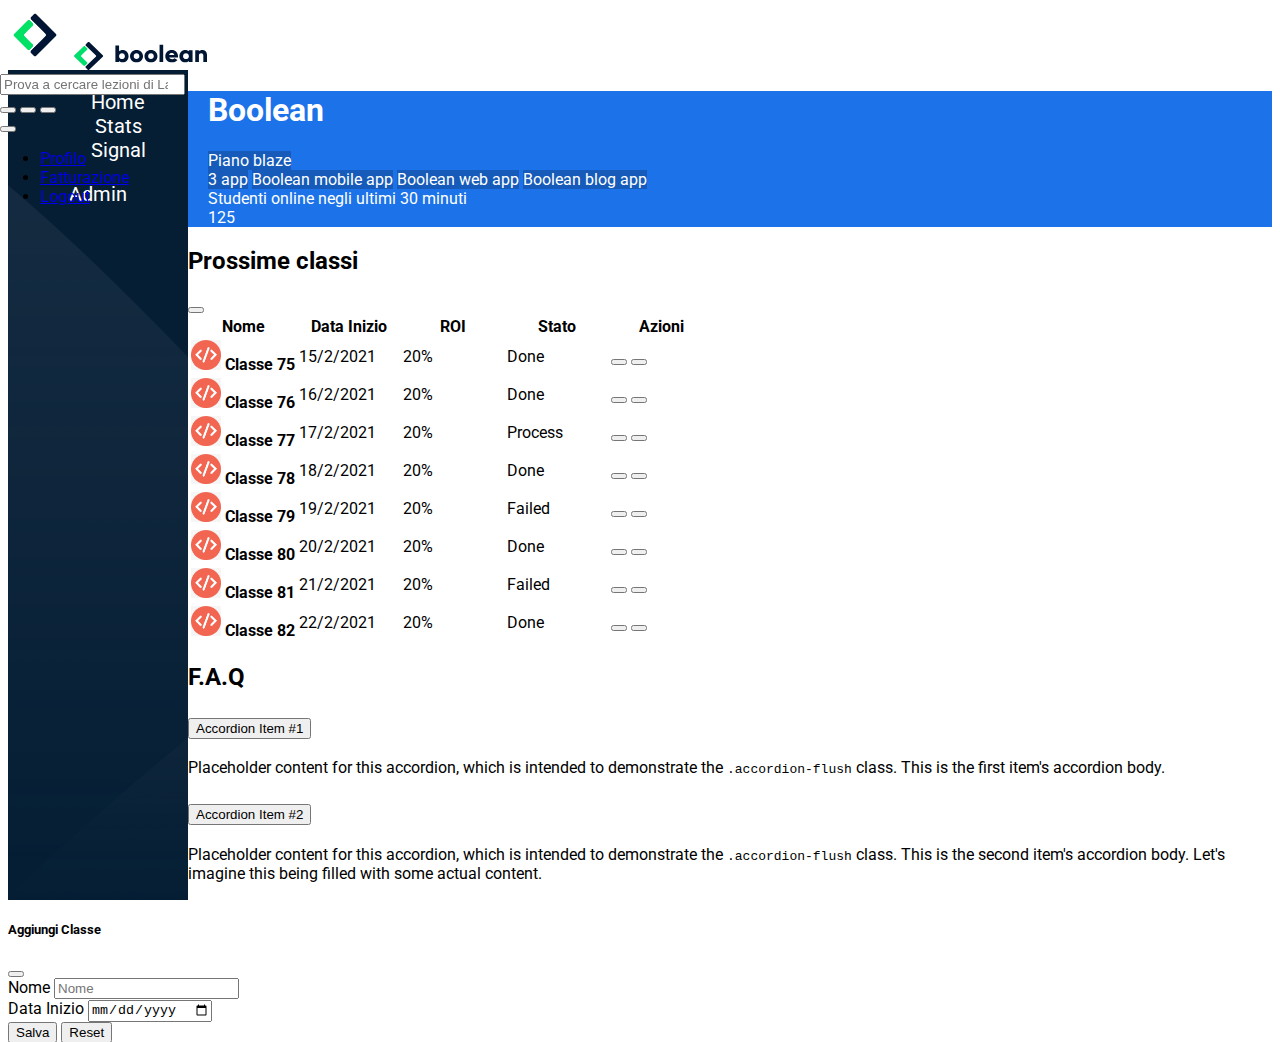
==== index.html @ d4d5f56f "Aggiunge contenuto tabella sezione classi" ====
<!DOCTYPE html>
<html lang="en">
    <head>
        <meta charset="UTF-8">
        <meta http-equiv="X-UA-Compatible" content="IE=edge">
        <meta name="viewport" content="width=device-width, initial-scale=1.0">
        <link href="https://cdn.jsdelivr.net/npm/bootstrap@5.2.2/dist/css/bootstrap.min.css" rel="stylesheet" integrity="sha384-Zenh87qX5JnK2Jl0vWa8Ck2rdkQ2Bzep5IDxbcnCeuOxjzrPF/et3URy9Bv1WTRi" crossorigin="anonymous">
        <link rel="stylesheet" href="https://cdnjs.cloudflare.com/ajax/libs/font-awesome/6.2.0/css/all.min.css" integrity="sha512-xh6O/CkQoPOWDdYTDqeRdPCVd1SpvCA9XXcUnZS2FmJNp1coAFzvtCN9BmamE+4aHK8yyUHUSCcJHgXloTyT2A==" crossorigin="anonymous" referrerpolicy="no-referrer" />
        <link rel="preconnect" href="https://fonts.googleapis.com">
        <link rel="preconnect" href="https://fonts.gstatic.com" crossorigin>
        <link href="https://fonts.googleapis.com/css2?family=Roboto:wght@400;700&display=swap" rel="stylesheet">
        <link rel="stylesheet" href="css/style.css">
        <title>Bootstrap Dashboard</title>
    </head>
    <body>
        <header>           
            <div class="container-fluid">
                <div class="row align-items-center">
                    <!-- prima colonna -->
                    <div class="col-auto">
                        <img class="img-fluid ms-logo-mobile d-lg-none" src="img/mobile-logo.png" alt="Logo mobile">
                        <img class="d-none d-lg-block img-fluid" src="img/logo.svg" alt="Logo desktop">
                    </div>
                    <!-- /prima colonna -->
                    <!-- seconda colonna -->
                    <div class="col p-0">                 
                        <div class="input-group">
                            <span class="input-group-text"><i class="fa-solid fa-magnifying-glass"></i></span>
                            <input class="form-control me-2" type="search" placeholder="Prova a cercare lezioni di Laravel" aria-label="Search" id="search-bar">
                        </div>
                    </div>
                    <!-- /seconda colonna -->
                    <!-- terza colonna -->
                    <div class="col-auto text-end px-0">
                        <nav class="navbar">
                            <button class="btn d-none d-lg-block ms-nav-btn">
                                <i class="fa-solid fa-list"></i>
                            </button>
                            <button class="btn d-none d-lg-block ms-nav-btn">
                                <i class="fa-solid fa-circle-question"></i>
                            </button>
                            <button class="btn d-none d-lg-block ms-nav-btn">
                                <i class="fa-solid fa-ellipsis-vertical"></i>
                            </button>
                            <div class="btn-group dropstart">
                                <button type="button" class="btn ms-bell ms-nav-btn" data-bs-toggle="dropdown" aria-expanded="false">
                                    <i class="fa-solid fa-bell"></i>
                                </button>
                                <ul class="dropdown-menu">
                                    <li><a class="dropdown-item" href="#">Profilo</a></li>
                                    <li><a class="dropdown-item" href="#">Fatturazione</a></li>
                                    <li><a class="dropdown-item" href="#">Logout</a></li>
                                </ul>
                            </div>
                        </nav>
                    </div>
                    <!-- /terza colonna -->
                </div>
            </div>
        </header>
        <div class="ms-container-aside-main">
            <aside class="p-2 p-lg-4">
                <!-- contenuto aside -->
                <div class="container-fluid py-4">
                    <div class="row flex-column align-items-center">
                        <!-- link visibili fino a md -->
                        <ul class="ms-aside-list d-lg-none">
                            <li class="mb-4">
                                <a href="#"><i class="fa-solid fa-house"></i></a>
                            </li>
                            <li class="mb-4">
                                <a href="#"><i class="fa-solid fa-chart-simple"></i></a>
                            </li>
                            <li>
                                <a href="#"><i class="fa-solid fa-signal"></i></a>
                            </li>
                        </ul>
                        <div class="ms-admin mt-auto d-lg-none">
                            <a href="#"><i class="fa-solid fa-gear"></i></a>
                        </div>
                        <!-- /link visibili fino a md -->
                        <!-- link visibili da lg in su -->
                        <ul class="ms-aside-list d-none d-lg-block">
                            <li class="mb-4">
                                <a href="#"><i class="me-3 fa-solid fa-house"></i> Home</a>
                            </li>
                            <li class="mb-4">
                                <a href="#"><i class="me-3 fa-solid fa-chart-simple"></i> Stats</a>
                            </li>
                            <li>
                                <a href="#"><i class="me-3 fa-solid fa-signal"></i> Signal</a>
                            </li>
                        </ul>
                        <div class="ms-admin mt-auto d-none d-lg-block ">
                            <a href="#"><i class="me-3 fa-solid fa-gear"></i> Admin</a>
                        </div>
                        <!-- /link visibili da lg in su -->
                    </div>
                </div>
                <!-- /contenuto aside -->
            </aside>
            <main>
                <!-- sezione BOOLEAN -->
                <section id="ms-boolean" class="py-4">
                    <div class="container-fluid">
                        <div class="row">
                            <!-- colonna sinistra -->
                            <div class="col-12 col-lg-8">
                                <h1 class="mb-3 me-1 d-inline-block">Boolean</h1>
                                <span class="badge rounded-pill ms-badge">Piano blaze</span>    
                                <div>
                                    <!-- badge visibili fino a md -->
                                    <span class="badge rounded-pill ms-badge">3 app</span>
                                    <span><i class="fa-solid fa-chevron-right"></i><i class="fa-solid fa-chevron-right"></i></span>
                                    <span class="badge rounded-pill ms-badge d-lg-none"><i class="fa-solid fa-plus"></i></span>
                                    <!-- /badge visibili fino a md -->
                                    <!-- badge visibili da lg -->
                                    <span class="badge rounded-pill ms-badge d-none d-lg-inline-block">Boolean mobile app</span>
                                    <span class="badge rounded-pill ms-badge d-none d-lg-inline-block">Boolean web app</span>
                                    <span class="badge rounded-pill ms-badge d-none d-lg-inline-block">Boolean blog app</span>
                                    <!-- /badge visibili da lg -->
                                </div>
                            </div>
                            <!-- /colonna sinistra -->
                            <!-- colonna destra -->
                            <div class="col-12 col-lg-4 mt-3 mt-lg-0">
                                <div>Studenti online negli ultimi 30 minuti</div>
                                <div class="fs-4">125</div>
                            </div>
                            <!-- /colonna destra -->
                        </div>
                    </div>
                </section>
                <!-- /sezione BOOLEAN -->
                <!-- sezioni centrali -->
                <div class="container-fluid">
                    <div class="row">
                        <!-- colonna sinistra -->
                        <div class="col-12 col-lg-8">
                            <!-- sezione CLASSI -->
                            <section id="ms-class" class="py-4">
                                <div class="card">
                                    <div class="card-header">
                                        <div class="row align-items-center">
                                            <div class="col"><h2 class="fs-5">Prossime classi</h2></div>
                                            <div class="col-auto text-end">
                                                <button class="btn btn-outline-primary fs-4 px-3" type="button" data-bs-toggle="offcanvas" data-bs-target="#offcanvasRight" aria-controls="offcanvasRight"><i class="fa-solid fa-plus"></i></button>
                                            </div>
                                        </div>
                                    </div>
                                    <div class="card-body">
                                        <table class="table">
                                            <!-- table head -->
                                            <thead>
                                                <tr>
                                                    <th scope="col">Nome</th>
                                                    <th scope="col" class="d-none d-md-table-cell">Data Inizio</th>
                                                    <th scope="col" class="d-none d-sm-table-cell"
                                                    >ROI</th>
                                                    <th scope="col">Stato</th>
                                                    <th scope="col">Azioni</th>
                                                </tr>
                                            </thead>
                                            <!-- /table head -->
                                            <tbody>
                                                <!-- prima riga -->
                                                <tr>
                                                    <th scope="row">
                                                        <img src="img/class-avatar.jpg" alt="class avatar" class="ms-class-avatar">
                                                        <span>Classe 75</span>
                                                    </th>
                                                    <td class="d-none d-md-table-cell">15/2/2021</td>
                                                    <td class="d-none d-sm-table-cell">20%</td>
                                                    <td>
                                                        <div class="badge text-bg-success">Done</div>
                                                    </td>
                                                    <td>
                                                        <button class="btn btn-outline-secondary ms-table-btn"><i class="fa-solid fa-pencil"></i></button>
                                                        <button class="btn btn-outline-secondary ms-table-btn"><i class="fa-solid fa-trash"></i></button>
                                                    </td>
                                                </tr>
                                                <!-- /prima riga -->
                                                <!-- seconda riga -->
                                                <tr>
                                                    <th scope="row">
                                                        <img src="img/class-avatar.jpg" alt="class avatar" class="ms-class-avatar">
                                                        <span>Classe 76</span>
                                                    </th>
                                                    <td class="d-none d-md-table-cell">16/2/2021</td>
                                                    <td class="d-none d-sm-table-cell">20%</td>
                                                    <td>
                                                        <div class="badge text-bg-success">Done</div>
                                                    </td>
                                                    <td>
                                                        <button class="btn btn-outline-secondary ms-table-btn"><i class="fa-solid fa-pencil"></i></button>
                                                        <button class="btn btn-outline-secondary ms-table-btn"><i class="fa-solid fa-trash"></i></button>
                                                    </td>
                                                </tr>
                                                <!-- /seconda riga -->
                                                <!-- terza riga -->
                                                <tr>
                                                    <th scope="row">
                                                        <img src="img/class-avatar.jpg" alt="class avatar" class="ms-class-avatar">
                                                        <span>Classe 77</span>
                                                    </th>
                                                    <td class="d-none d-md-table-cell">17/2/2021</td>
                                                    <td class="d-none d-sm-table-cell">20%</td>
                                                    <td>
                                                        <div class="badge text-bg-warning ">Process</div>
                                                    </td>
                                                    <td>
                                                        <button class="btn btn-outline-secondary ms-table-btn"><i class="fa-solid fa-pencil"></i></button>
                                                        <button class="btn btn-outline-secondary ms-table-btn"><i class="fa-solid fa-trash"></i></button>
                                                    </td>
                                                </tr>
                                                <!-- /terza riga -->
                                                <!-- quarta riga -->
                                                <tr>
                                                    <th scope="row">
                                                        <img src="img/class-avatar.jpg" alt="class avatar" class="ms-class-avatar">
                                                        <span>Classe 78</span>
                                                    </th>
                                                    <td class="d-none d-md-table-cell">18/2/2021</td>
                                                    <td class="d-none d-sm-table-cell">20%</td>
                                                    <td>
                                                        <div class="badge text-bg-success">Done</div>
                                                    </td>
                                                    <td>
                                                        <button class="btn btn-outline-secondary ms-table-btn"><i class="fa-solid fa-pencil"></i></button>
                                                        <button class="btn btn-outline-secondary ms-table-btn"><i class="fa-solid fa-trash"></i></button>
                                                    </td>
                                                </tr>
                                                <!-- /quarta riga -->
                                                <!-- quinta riga -->
                                                <tr>
                                                    <th scope="row">
                                                        <img src="img/class-avatar.jpg" alt="class avatar" class="ms-class-avatar">
                                                        <span>Classe 79</span>
                                                    </th>
                                                    <td class="d-none d-md-table-cell">19/2/2021</td>
                                                    <td class="d-none d-sm-table-cell">20%</td>
                                                    <td>
                                                        <div class="badge text-bg-danger">Failed</div>
                                                    </td>
                                                    <td>
                                                        <button class="btn btn-outline-secondary ms-table-btn"><i class="fa-solid fa-pencil"></i></button>
                                                        <button class="btn btn-outline-secondary ms-table-btn"><i class="fa-solid fa-trash"></i></button>
                                                    </td>
                                                </tr>
                                                <!-- /quinta riga -->
                                                <!-- sesta riga -->
                                                <tr>
                                                    <th scope="row">
                                                        <img src="img/class-avatar.jpg" alt="class avatar" class="ms-class-avatar">
                                                        <span>Classe 80</span>
                                                    </th>
                                                    <td class="d-none d-md-table-cell">20/2/2021</td>
                                                    <td class="d-none d-sm-table-cell">20%</td>
                                                    <td>
                                                        <div class="badge text-bg-success">Done</div>
                                                    </td>
                                                    <td>
                                                        <button class="btn btn-outline-secondary ms-table-btn"><i class="fa-solid fa-pencil"></i></button>
                                                        <button class="btn btn-outline-secondary ms-table-btn"><i class="fa-solid fa-trash"></i></button>
                                                    </td>
                                                </tr>
                                                <!-- /sesta riga -->
                                                <!-- settima riga -->
                                                <tr>
                                                    <th scope="row">
                                                        <img src="img/class-avatar.jpg" alt="class avatar" class="ms-class-avatar">
                                                        <span>Classe 81</span>
                                                    </th>
                                                    <td class="d-none d-md-table-cell">21/2/2021</td>
                                                    <td class="d-none d-sm-table-cell">20%</td>
                                                    <td>
                                                        <div class="badge text-bg-danger">Failed</div>
                                                    </td>
                                                    <td>
                                                        <button class="btn btn-outline-secondary ms-table-btn"><i class="fa-solid fa-pencil"></i></button>
                                                        <button class="btn btn-outline-secondary ms-table-btn"><i class="fa-solid fa-trash"></i></button>
                                                    </td>
                                                </tr>
                                                <!-- /settima riga -->
                                                <!-- ottava riga -->
                                                <tr>
                                                    <th scope="row">
                                                        <img src="img/class-avatar.jpg" alt="class avatar" class="ms-class-avatar">
                                                        <span>Classe 82</span>
                                                    </th>
                                                    <td class="d-none d-md-table-cell">22/2/2021</td>
                                                    <td class="d-none d-sm-table-cell">20%</td>
                                                    <td>
                                                        <div class="badge text-bg-success">Done</div>
                                                    </td>
                                                    <td>
                                                        <button class="btn btn-outline-secondary ms-table-btn"><i class="fa-solid fa-pencil"></i></button>
                                                        <button class="btn btn-outline-secondary ms-table-btn"><i class="fa-solid fa-trash"></i></button>
                                                    </td>
                                                </tr>
                                                <!-- /ottava riga -->
                                            </tbody>
                                          </table>
                                    </div>
                                  </div>
                            </section>
                            <!-- /sezione CLASSI -->
                            <!-- sezione FAQ -->
                            <section id="ms-faq">
                                <div class="card">
                                    <div class="card-header">
                                      <h2 class="fs-5">F.A.Q</h2>
                                    </div>
                                    <div class="card-body">
                                        <div class="accordion accordion-flush" id="accordionFlushExample">
                                            <div class="accordion-item">
                                              <h2 class="accordion-header" id="flush-headingOne">
                                                <button class="accordion-button collapsed" type="button" data-bs-toggle="collapse" data-bs-target="#flush-collapseOne" aria-expanded="false" aria-controls="flush-collapseOne">
                                                  Accordion Item #1
                                                </button>
                                              </h2>
                                              <div id="flush-collapseOne" class="accordion-collapse collapse" aria-labelledby="flush-headingOne" data-bs-parent="#accordionFlushExample">
                                                <div class="accordion-body">Placeholder content for this accordion, which is intended to demonstrate the <code>.accordion-flush</code> class. This is the first item's accordion body.</div>
                                              </div>
                                            </div>
                                            <div class="accordion-item">
                                              <h2 class="accordion-header" id="flush-headingTwo">
                                                <button class="accordion-button collapsed" type="button" data-bs-toggle="collapse" data-bs-target="#flush-collapseTwo" aria-expanded="false" aria-controls="flush-collapseTwo">
                                                  Accordion Item #2
                                                </button>
                                              </h2>
                                              <div id="flush-collapseTwo" class="accordion-collapse collapse" aria-labelledby="flush-headingTwo" data-bs-parent="#accordionFlushExample">
                                                <div class="accordion-body">Placeholder content for this accordion, which is intended to demonstrate the <code>.accordion-flush</code> class. This is the second item's accordion body. Let's imagine this being filled with some actual content.</div>
                                              </div>
                                            </div>
                                            <div class="accordion-item">
                                              <h2 class="accordion-header" id="flush-headingThree">
                                                <button class="accordion-button collapsed" type="button" data-bs-toggle="collapse" data-bs-target="#flush-collapseThree" aria-expanded="false" aria-controls="flush-collapseThree">
                                                  Accordion Item #3
                                                </button>
                                              </h2>
                                              <div id="flush-collapseThree" class="accordion-collapse collapse" aria-labelledby="flush-headingThree" data-bs-parent="#accordionFlushExample">
                                                <div class="accordion-body">Placeholder content for this accordion, which is intended to demonstrate the <code>.accordion-flush</code> class. This is the third item's accordion body. Nothing more exciting happening here in terms of content, but just filling up the space to make it look, at least at first glance, a bit more representative of how this would look in a real-world application.</div>
                                              </div>
                                            </div>
                                          </div>
                                    </div>
                                  </div>
                            </section>
                            <!-- /sezione FAQ -->
                        </div>
                        <!-- /colonna sinistra -->
                        <!-- colonna destra -->
                        <div class="col-12 col-lg-4">
                            <!-- sezione TODO -->
                            <section id="ms-todo" class="py-4">
                                <div class="card">
                                    <div class="card-header">
                                      <h2 class="fs-5">Todo</h2>
                                    </div>
                                    <div class="card-body">
                                        <ul class="list-group">
                                            <li class="list-group-item">
                                                <input type="checkbox" id="kickoff">
                                                <label for="kickoff">Kickoff nuove classi</label>
                                            </li>
                                            <li class="list-group-item">
                                                <input type="checkbox" id="kickoff">
                                                <label for="kickoff">Kickoff nuove classi</label>
                                            </li>
                                            <li class="list-group-item">
                                                <input type="checkbox" id="kickoff">
                                                <label for="kickoff">Kickoff nuove classi</label>
                                            </li>
                                        </ul>
                                    </div>
                                  </div>
                            </section>
                            <!-- /sezione TODO -->
                            <!-- sezione UTENTI ATTIVI -->
                            <section id="active-users">
                                <div class="card p-2" style="width: 100%;">
                                    <div class="card" style="width: 100%;">
                                        <img src="img/stats.jpeg" class="card-img-top" alt="Grafico utenti attivi">
                                        <div class="card-body">
                                            <h5 class="card-title">Card title</h5>
                                            <p class="card-text">Some quick example text to build on the card title and make up the bulk of the card's content.</p>
                                        </div>
                                        <ul class="list-group list-group-flush">
                                            <li class="list-group-item">An item</li>
                                            <li class="list-group-item">A second item</li>
                                            <li class="list-group-item">A third item</li>
                                        </ul>
                                        <div class="card-body">
                                            <a href="#" class="card-link">Card link</a>
                                        </div>
                                    </div>
                                </div>
                            </section>
                            <!-- /sezione UTENTI ATTIVI -->
                        </div>
                        <!-- /colonna destra -->
                    </div>
                </div>
                <!-- /sezioni centrali -->
            </main>
        </div>
        <!-- offcanvas -->
        <div class="offcanvas offcanvas-end" tabindex="-1" id="offcanvasRight" aria-labelledby="offcanvasRightLabel">
            <div class="offcanvas-header">
                <h5 class="offcanvas-title" id="offcanvasRightLabel">Aggiungi Classe</h5>
                <button type="button" class="btn-close" data-bs-dismiss="offcanvas" aria-label="Close"></button>
            </div>
            <div class="offcanvas-body">
                <div class="mb-3">
                    <label for="name" class="form-label">Nome</label>
                    <input type="text" class="form-control" id="name" placeholder="Nome">
                </div>
                <div class="mb-3">
                    <label for="date" class="form-label">Data Inizio</label>
                    <input type="date" class="form-control" id="date" placeholder="">          
                </div>
                <button class="btn btn-primary">Salva</button>
                <button class="btn btn-warning">Reset</button>
            </div>
        </div>
        <!-- /offcanvas -->
        <script src="https://cdn.jsdelivr.net/npm/bootstrap@5.2.2/dist/js/bootstrap.bundle.min.js" integrity="sha384-OERcA2EqjJCMA+/3y+gxIOqMEjwtxJY7qPCqsdltbNJuaOe923+mo//f6V8Qbsw3" crossorigin="anonymous"></script>
    </body>
</html>
---- css/style.css ----
@import url(typography.css);
@import url(components.css);
@import url(header.css);
@import url(aside.css);
@import url(main.css);

body{
   max-height: 100vh;
}
.ms-container-aside-main{
    height: calc(100vh - 4.375rem);
    margin-top: 4.375rem;
    display: flex;
}
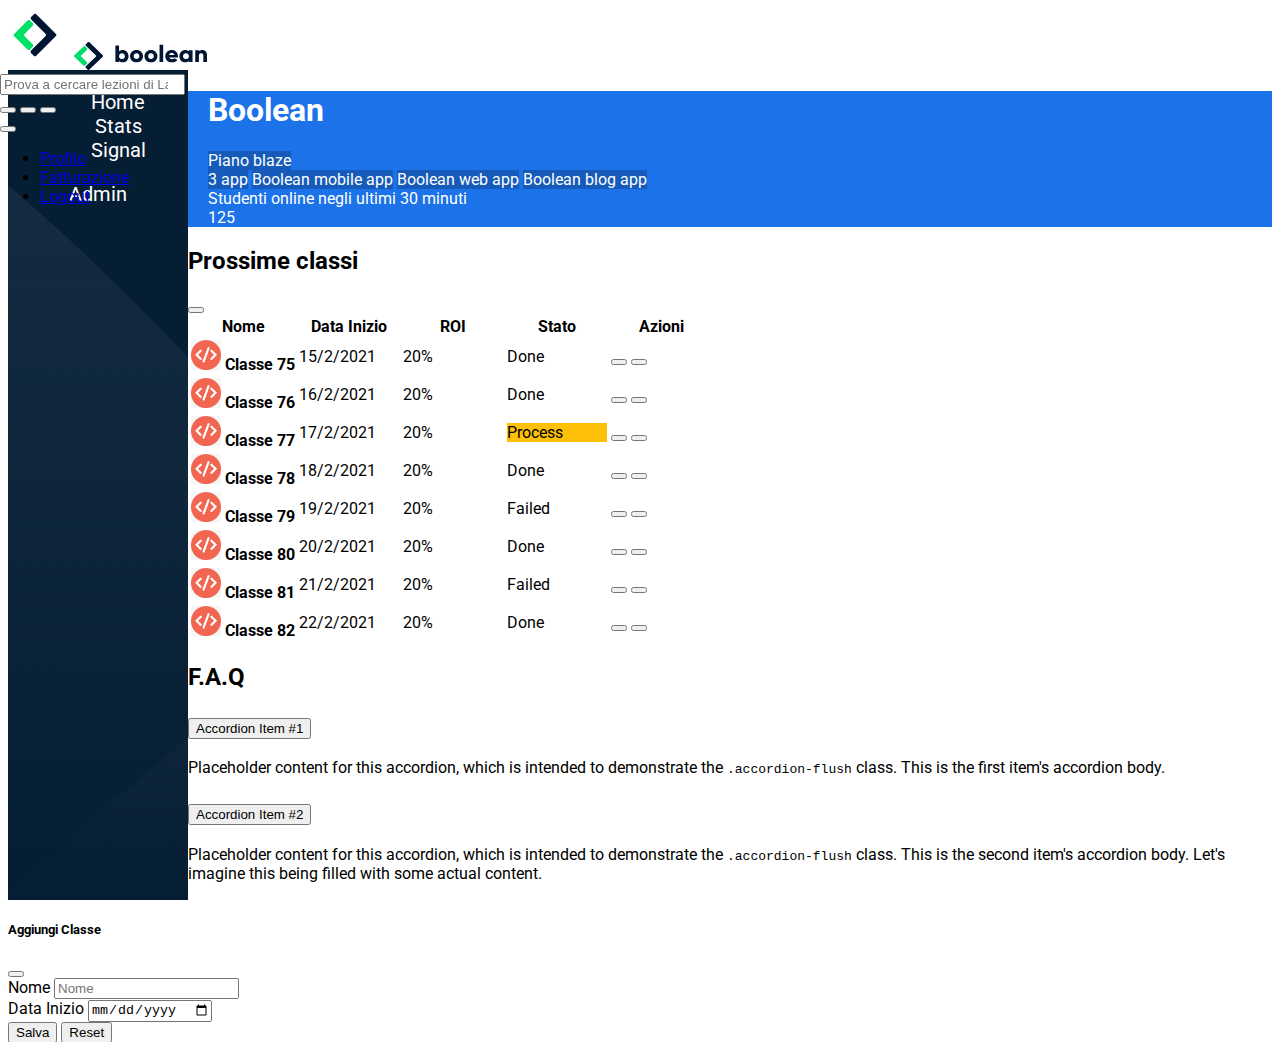
==== commit c747c35d: "Sistema colore testo e allineamento badge" ====
--- a/index.html
+++ b/index.html
@@ -205,8 +205,8 @@
                                                     </th>
                                                     <td class="d-none d-md-table-cell">17/2/2021</td>
                                                     <td class="d-none d-sm-table-cell">20%</td>
-                                                    <td>
-                                                        <div class="badge text-bg-warning ">Process</div>
+                                                    <td class="ps-0">
+                                                        <div class="badge ms-table-badge">Process</div>
                                                     </td>
                                                     <td>
                                                         <button class="btn btn-outline-secondary ms-table-btn"><i class="fa-solid fa-pencil"></i></button>
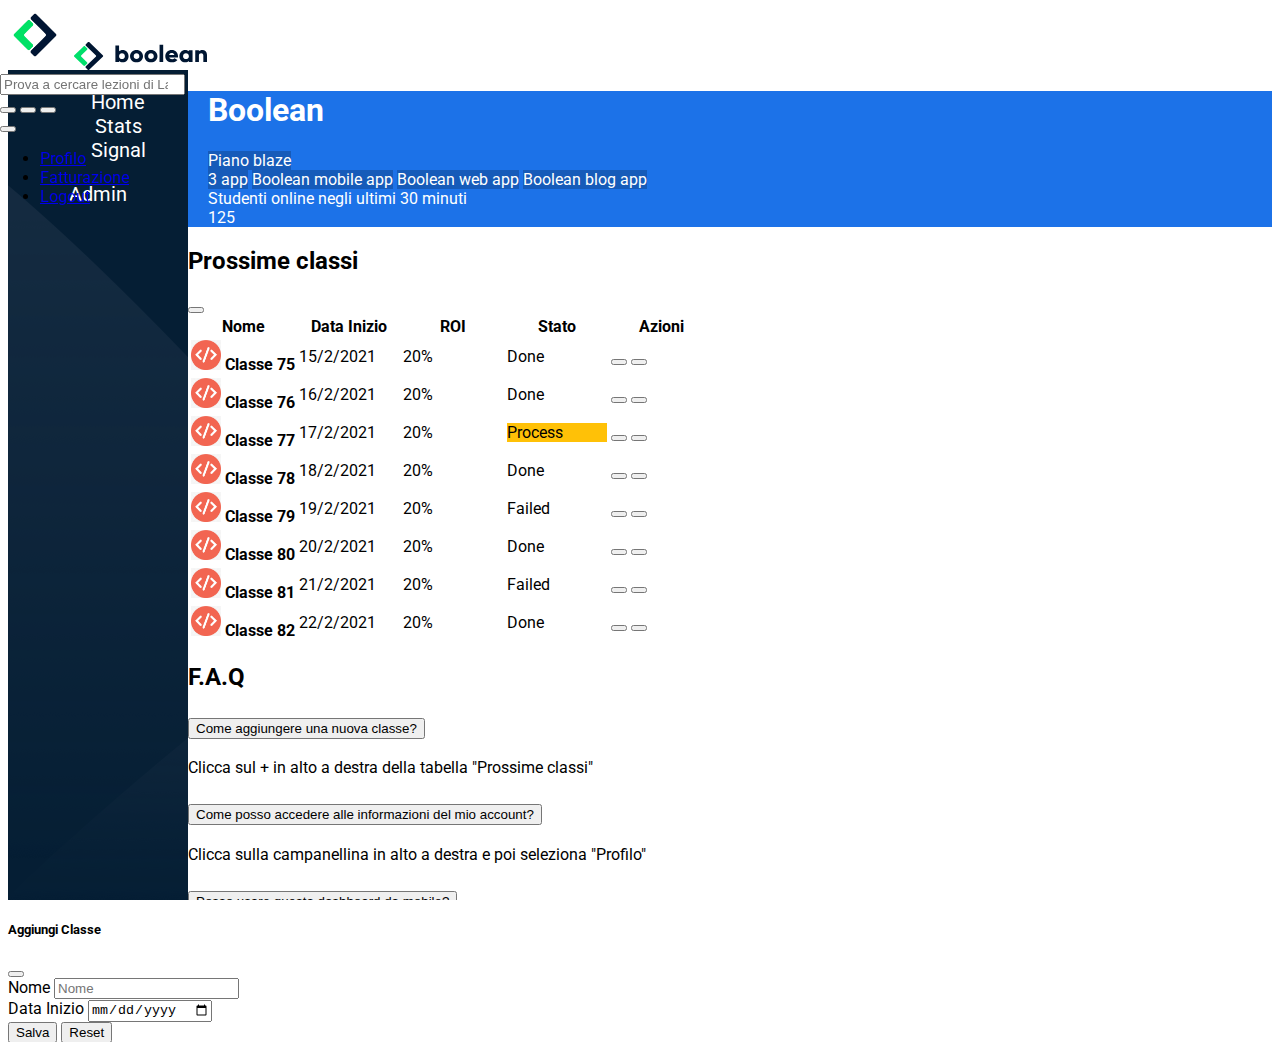
==== commit 1ee1366b: "Aggiunto testo sezione faq" ====
--- a/index.html
+++ b/index.html
@@ -316,31 +316,31 @@
                                             <div class="accordion-item">
                                               <h2 class="accordion-header" id="flush-headingOne">
                                                 <button class="accordion-button collapsed" type="button" data-bs-toggle="collapse" data-bs-target="#flush-collapseOne" aria-expanded="false" aria-controls="flush-collapseOne">
-                                                  Accordion Item #1
+                                                  Come aggiungere una nuova classe?
                                                 </button>
                                               </h2>
                                               <div id="flush-collapseOne" class="accordion-collapse collapse" aria-labelledby="flush-headingOne" data-bs-parent="#accordionFlushExample">
-                                                <div class="accordion-body">Placeholder content for this accordion, which is intended to demonstrate the <code>.accordion-flush</code> class. This is the first item's accordion body.</div>
+                                                <div class="accordion-body">Clicca sul + in alto a destra della tabella "Prossime classi"</div>
                                               </div>
                                             </div>
                                             <div class="accordion-item">
                                               <h2 class="accordion-header" id="flush-headingTwo">
                                                 <button class="accordion-button collapsed" type="button" data-bs-toggle="collapse" data-bs-target="#flush-collapseTwo" aria-expanded="false" aria-controls="flush-collapseTwo">
-                                                  Accordion Item #2
+                                                  Come posso accedere alle informazioni del mio account?
                                                 </button>
                                               </h2>
                                               <div id="flush-collapseTwo" class="accordion-collapse collapse" aria-labelledby="flush-headingTwo" data-bs-parent="#accordionFlushExample">
-                                                <div class="accordion-body">Placeholder content for this accordion, which is intended to demonstrate the <code>.accordion-flush</code> class. This is the second item's accordion body. Let's imagine this being filled with some actual content.</div>
+                                                <div class="accordion-body">Clicca sulla campanellina in alto a destra e poi seleziona "Profilo"</div>
                                               </div>
                                             </div>
                                             <div class="accordion-item">
                                               <h2 class="accordion-header" id="flush-headingThree">
                                                 <button class="accordion-button collapsed" type="button" data-bs-toggle="collapse" data-bs-target="#flush-collapseThree" aria-expanded="false" aria-controls="flush-collapseThree">
-                                                  Accordion Item #3
+                                                  Posso usare questa dashboard da mobile?
                                                 </button>
                                               </h2>
                                               <div id="flush-collapseThree" class="accordion-collapse collapse" aria-labelledby="flush-headingThree" data-bs-parent="#accordionFlushExample">
-                                                <div class="accordion-body">Placeholder content for this accordion, which is intended to demonstrate the <code>.accordion-flush</code> class. This is the third item's accordion body. Nothing more exciting happening here in terms of content, but just filling up the space to make it look, at least at first glance, a bit more representative of how this would look in a real-world application.</div>
+                                                <div class="accordion-body">Ma certo! L'importante è che utilizzi un dispositivo di questo millennio</div>
                                               </div>
                                             </div>
                                           </div>
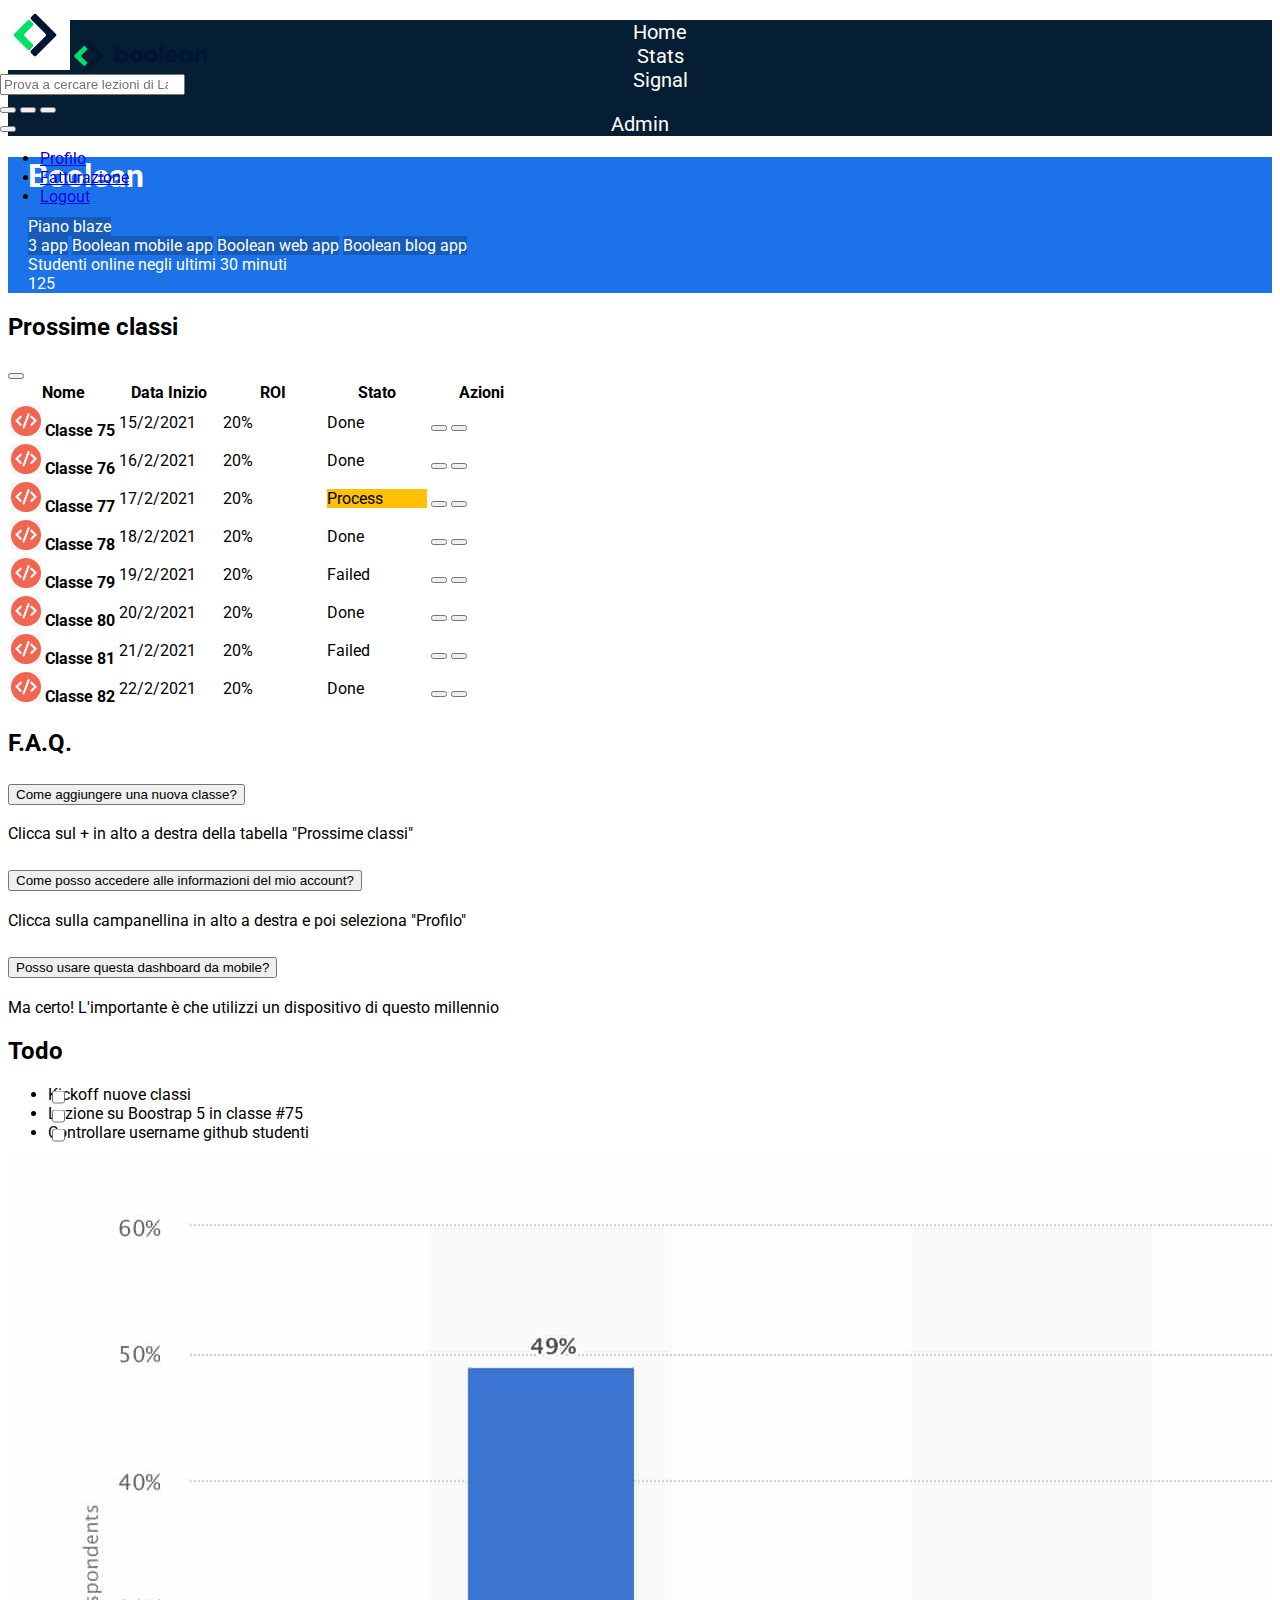
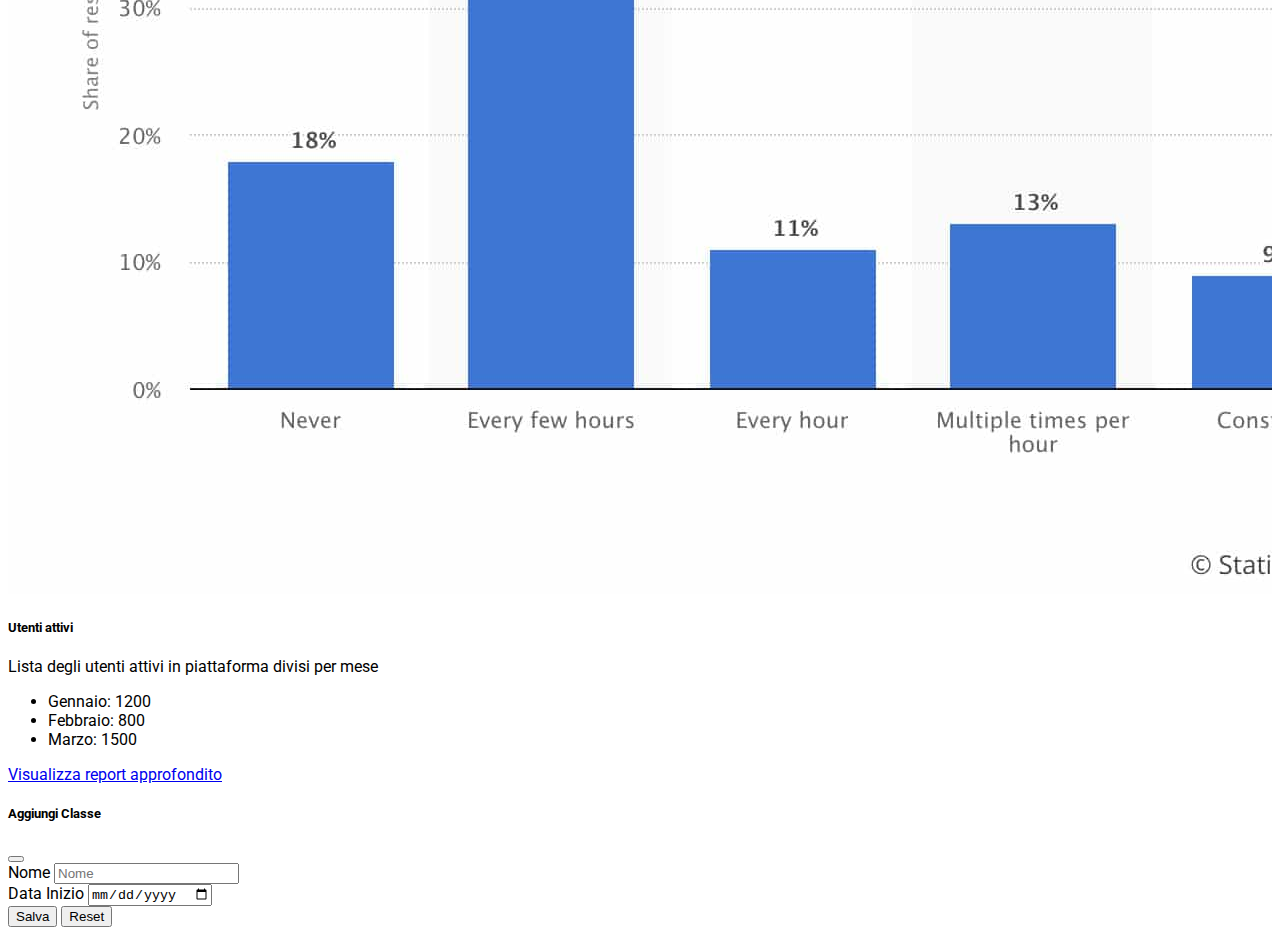
==== commit 9098839b: "Aggiunge commenti" ====
--- a/index.html
+++ b/index.html
@@ -125,7 +125,7 @@
                             <!-- colonna destra -->
                             <div class="col-12 col-lg-4 mt-3 mt-lg-0">
                                 <div>Studenti online negli ultimi 30 minuti</div>
-                                <div class="fs-4">125</div>
+                                <div class="fs-1">125</div>
                             </div>
                             <!-- /colonna destra -->
                         </div>
@@ -309,7 +309,7 @@
                             <section id="ms-faq">
                                 <div class="card">
                                     <div class="card-header">
-                                      <h2 class="fs-5">F.A.Q</h2>
+                                      <h2 class="fs-5">F.A.Q.</h2>
                                     </div>
                                     <div class="card-body">
                                         <div class="accordion accordion-flush" id="accordionFlushExample">
@@ -359,18 +359,18 @@
                                       <h2 class="fs-5">Todo</h2>
                                     </div>
                                     <div class="card-body">
-                                        <ul class="list-group">
-                                            <li class="list-group-item">
-                                                <input type="checkbox" id="kickoff">
-                                                <label for="kickoff">Kickoff nuove classi</label>
+                                        <ul class="list-group"> 
+                                            <li class="list-group-item row align-items-center px-0 ">
+                                                <input class="col-1 p-0" type="checkbox" id="kickoff">
+                                                <label class="col-11 offset-1" for="kickoff">Kickoff nuove classi</label>
                                             </li>
-                                            <li class="list-group-item">
-                                                <input type="checkbox" id="kickoff">
-                                                <label for="kickoff">Kickoff nuove classi</label>
+                                            <li class="list-group-item row align-items-center px-0">
+                                                <input class="col-1 p-0" type="checkbox" id="lection5">
+                                                <label class="col-11 offset-1" for="lection5">Lezione su Boostrap 5 in classe #75</label>
                                             </li>
-                                            <li class="list-group-item">
-                                                <input type="checkbox" id="kickoff">
-                                                <label for="kickoff">Kickoff nuove classi</label>
+                                            <li class="list-group-item row align-items-center px-0">
+                                                <input class="col-1 p-0" type="checkbox" id="username-github">
+                                                <label class="col-11 offset-1" for="username-github">Controllare username github studenti</label>
                                             </li>
                                         </ul>
                                     </div>
@@ -383,16 +383,16 @@
                                     <div class="card" style="width: 100%;">
                                         <img src="img/stats.jpeg" class="card-img-top" alt="Grafico utenti attivi">
                                         <div class="card-body">
-                                            <h5 class="card-title">Card title</h5>
-                                            <p class="card-text">Some quick example text to build on the card title and make up the bulk of the card's content.</p>
+                                            <h5 class="card-title">Utenti attivi</h5>
+                                            <p class="card-text ">Lista degli utenti attivi in piattaforma divisi per mese</p>
                                         </div>
                                         <ul class="list-group list-group-flush">
-                                            <li class="list-group-item">An item</li>
-                                            <li class="list-group-item">A second item</li>
-                                            <li class="list-group-item">A third item</li>
+                                            <li class="list-group-item">Gennaio: 1200</li>
+                                            <li class="list-group-item">Febbraio: 800</li>
+                                            <li class="list-group-item">Marzo: 1500</li>
                                         </ul>
                                         <div class="card-body">
-                                            <a href="#" class="card-link">Card link</a>
+                                            <a href="#" class="card-link">Visualizza report approfondito</a>
                                         </div>
                                     </div>
                                 </div>
--- a/css/style.css
+++ b/css/style.css
@@ -2,13 +2,4 @@
 @import url(components.css);
 @import url(header.css);
 @import url(aside.css);
-@import url(main.css);
-
-body{
-   max-height: 100vh;
-}
-.ms-container-aside-main{
-    height: calc(100vh - 4.375rem);
-    margin-top: 4.375rem;
-    display: flex;
-}+@import url(main.css);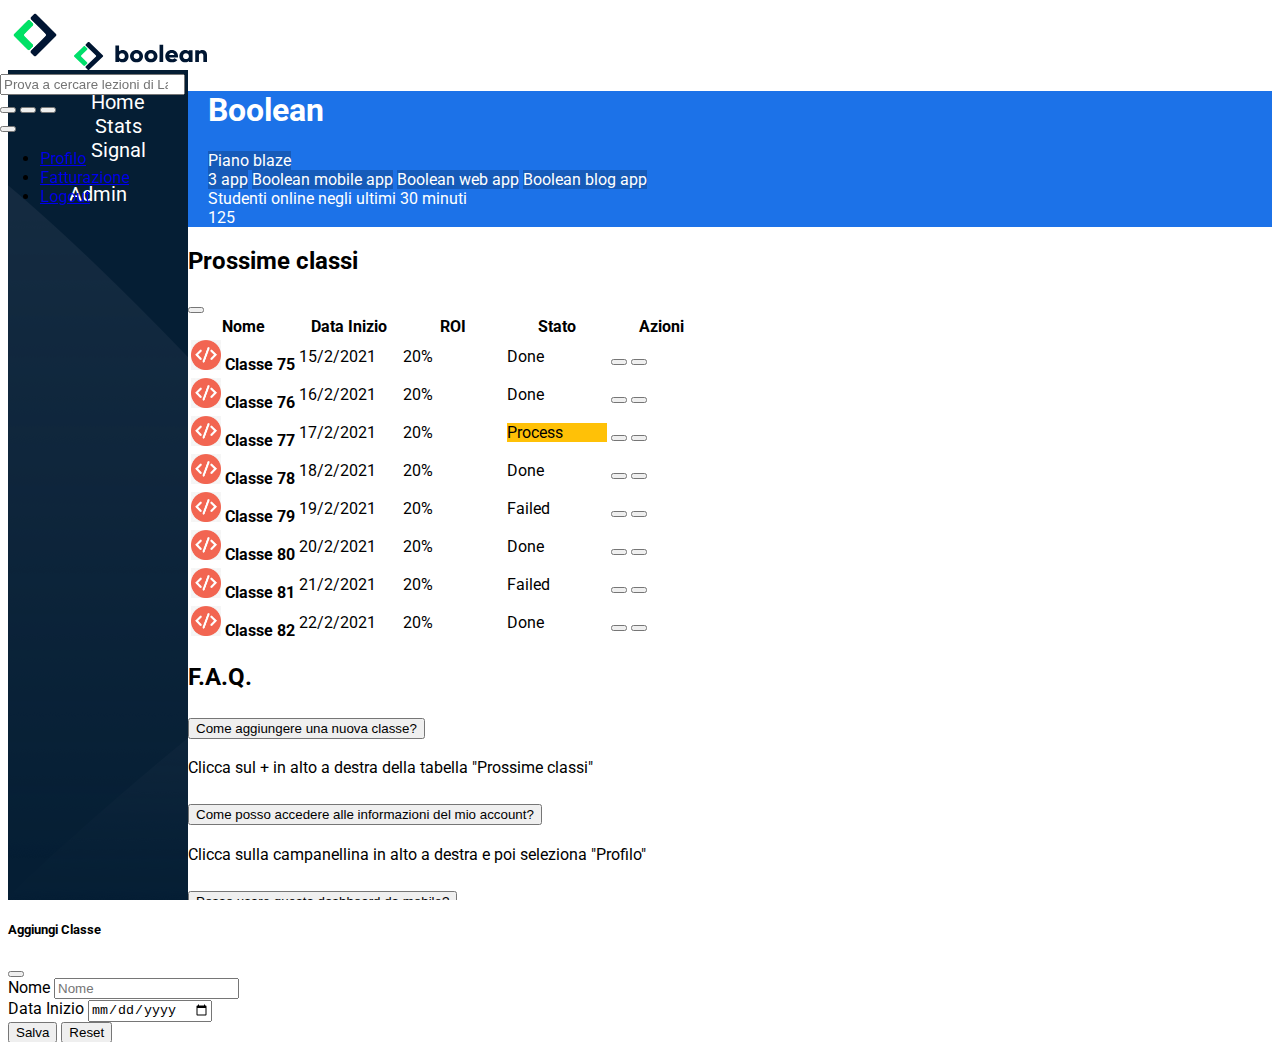
==== commit 71a6bd36: "Toglie padding orizzontale label sezione todo" ====
--- a/index.html
+++ b/index.html
@@ -362,15 +362,15 @@
                                         <ul class="list-group"> 
                                             <li class="list-group-item row align-items-center px-0 ">
                                                 <input class="col-1 p-0" type="checkbox" id="kickoff">
-                                                <label class="col-11 offset-1" for="kickoff">Kickoff nuove classi</label>
+                                                <label class="col-11 offset-1 px-0" for="kickoff">Kickoff nuove classi</label>
                                             </li>
                                             <li class="list-group-item row align-items-center px-0">
                                                 <input class="col-1 p-0" type="checkbox" id="lection5">
-                                                <label class="col-11 offset-1" for="lection5">Lezione su Boostrap 5 in classe #75</label>
+                                                <label class="col-11 offset-1 px-0" for="lection5">Lezione su Boostrap 5 in classe #75</label>
                                             </li>
                                             <li class="list-group-item row align-items-center px-0">
                                                 <input class="col-1 p-0" type="checkbox" id="username-github">
-                                                <label class="col-11 offset-1" for="username-github">Controllare username github studenti</label>
+                                                <label class="col-11 offset-1 px-0" for="username-github">Controllare username github studenti</label>
                                             </li>
                                         </ul>
                                     </div>
--- a/css/style.css
+++ b/css/style.css
@@ -1,3 +1,4 @@
+@import url(common.css);
 @import url(typography.css);
 @import url(components.css);
 @import url(header.css);
